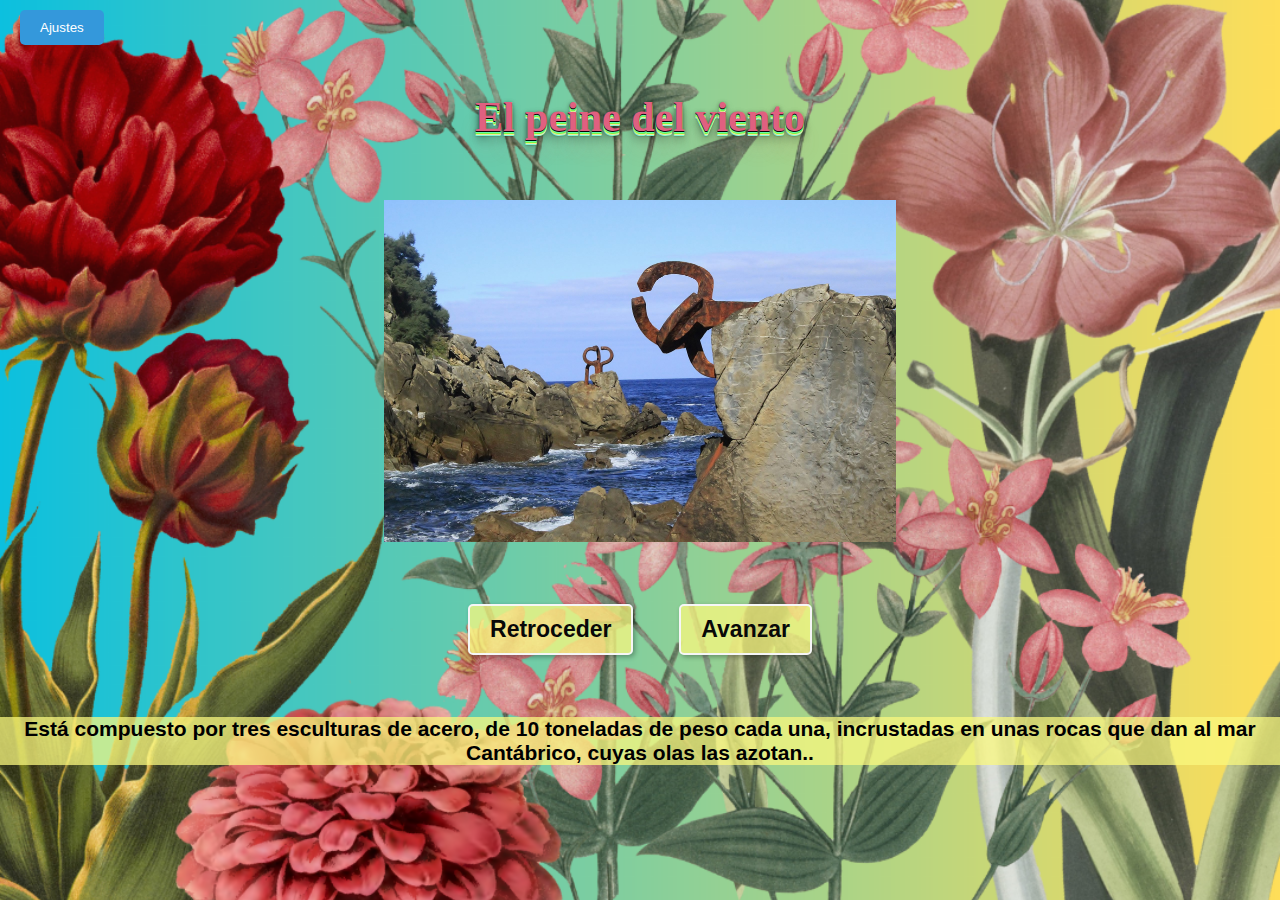
==== Index.html @ 2708edac "creación pagina" ====
<!DOCTYPE html>
<html lang="en">

<head>
  <meta charset="UTF-8">
  <meta http-equiv="X-UA-Compatible" content="IE=edge">
  <meta name="viewport" content="width=device-width, initial-scale=1.0">
  <title>Carrusel</title>
  <link href="css/Estilo2.css" rel="stylesheet">
</head>
<header>
  <div class="dropdown">
    <button onclick="toggleDropdown()" class="dropbtn">Ajustes</button>
    <div id="myDropdown" class="dropdown-content">
      <input type="button" id="Mostrar" onclick="Mostrar()" value="Mostrar" />
      <input type="button" id="Agregar" onclick="Agregar()" value="Agregar" />
      <input type="button" id="Eliminar" onclick="Eliminar()" value="Eliminar" />
      <input type="button" id="Modificar" onclick="Modificar()" value="Modificar" />
    </div>
  </div>
</header>

<body>

  <div id="container">
    <h1> <span id="nombreImagen"></span></h1>

    <p><img id="imagen" title="Bruno" alt="Foto de Bruno" src="img/sansebastian.jpg"></p>

    <p> <input type="button" id="boton-retroceder" onclick="retroceder()" value="Retroceder" />

      <input type="button" id="boton-avanzar" onclick="avanzar()" value="Avanzar" />
    </p>
    <p id="desc"></p>
  </div>

  <script src="js/claseImagen.js"></script>
  <script src="js/imagenes.js"></script>
  <script src="js/funciones.js"></script>
  <script src="js/main.js"></script>

</body>

</html>
---- css/Estilo2.css ----
body {
  margin: 0;
  padding: 0;
  height: 100%;
  text-align: center;
  font-family: "Comic Sans MS", sans-serif;
  background-image: url('../img/fondo4.png');
  /* Ruta de tu imagen de fondo */
  background-size: cover;
  background-repeat: no-repeat;
  background-attachment: fixed;
  font-size: 21px;
  color: #080808;
  font-weight: bold;
  overflow-x: hidden;
  /* Evita el desplazamiento horizontal */
  background-color: rgba(237, 112, 162, 0.505);
}

#container {
  position: relative;
  display: flex;
  /* Permite alinear verticalmente el contenido */
  flex-direction: column;
  /* Alinear el contenido verticalmente */
  justify-content: center;
  /* Centra verticalmente el contenido */
  align-items: center;
  /* Centra horizontalmente el contenido */
}

p#desc {
  padding: 0;
  background-color: rgba(250, 248, 127, 0.74);
  color: #000;
  font-weight: bold;
}

h1 {
  color: #e06080;
  text-shadow: 0 1px 0 #050505, 0 2px 0 #66fca9, 0 3px 0 #78f53e, 0 4px 0 #f3ea99, 0 5px 0 #82f5d3, 0 6px 1px rgba(0, 0, 0, .1), 0 0 5px rgba(0, 0, 0, .1), 0 1px 3px rgba(0, 0, 0, .3), 0 3px 5px rgba(0, 0, 0, .2), 0 5px 10px rgba(0, 0, 0, .25), 0 10px 10px rgba(0, 0, 0, .2), 0 20px 20px rgba(233, 101, 101, 0.15);
}

#imagen {
  display: block;
  margin: 0 auto;
  width: 40%;
  height: auto;
}

input[type="button"] {
  display: inline-block;
  margin: 20px;
  padding: 10px 20px;
  border: 2px solid #f6f6f6;
  color: #080808;
  background-color: rgba(250, 248, 127, 0.74);
  border-radius: 5px;
  font-size: 23px;
  cursor: pointer;
  box-shadow: 2px 2px 5px rgba(0, 0, 0, 0.3);
  font-weight: bold;
}

#nombreImagen {
  display: inline-block;
  margin: 10px;
  font-family: "Kristen ITC";
}

header {
  text-align: left;
  padding: 10px 20px;
  /* Ajustar el espaciado según sea necesario */
}

.dropdown {
  position: relative;
  display: inline-block;
}

.dropbtn {
  background-color: #3498db;
  color: #fff;
  padding: 10px 20px;
  border: none;
  border-radius: 5px;
  cursor: pointer;
}

.dropdown-content {
  display: none;
  position: absolute;
  background-color: #f58fbaab;
  min-width: 160px;
  box-shadow: 0px 8px 16px 0px rgba(0, 0, 0, 0.2);
  z-index: 1;
  top: 100%;
  /* Ajustar la posición vertical del menú desplegable */
  left: 0;
  /* Ajustar la posición horizontal del menú desplegable */
}

.dropdown-content input[type="button"] {
  display: block;
  width: 100%;
  padding: 8px 16px;
  border: none;
  background-color: transparent;
  text-align: left;
}
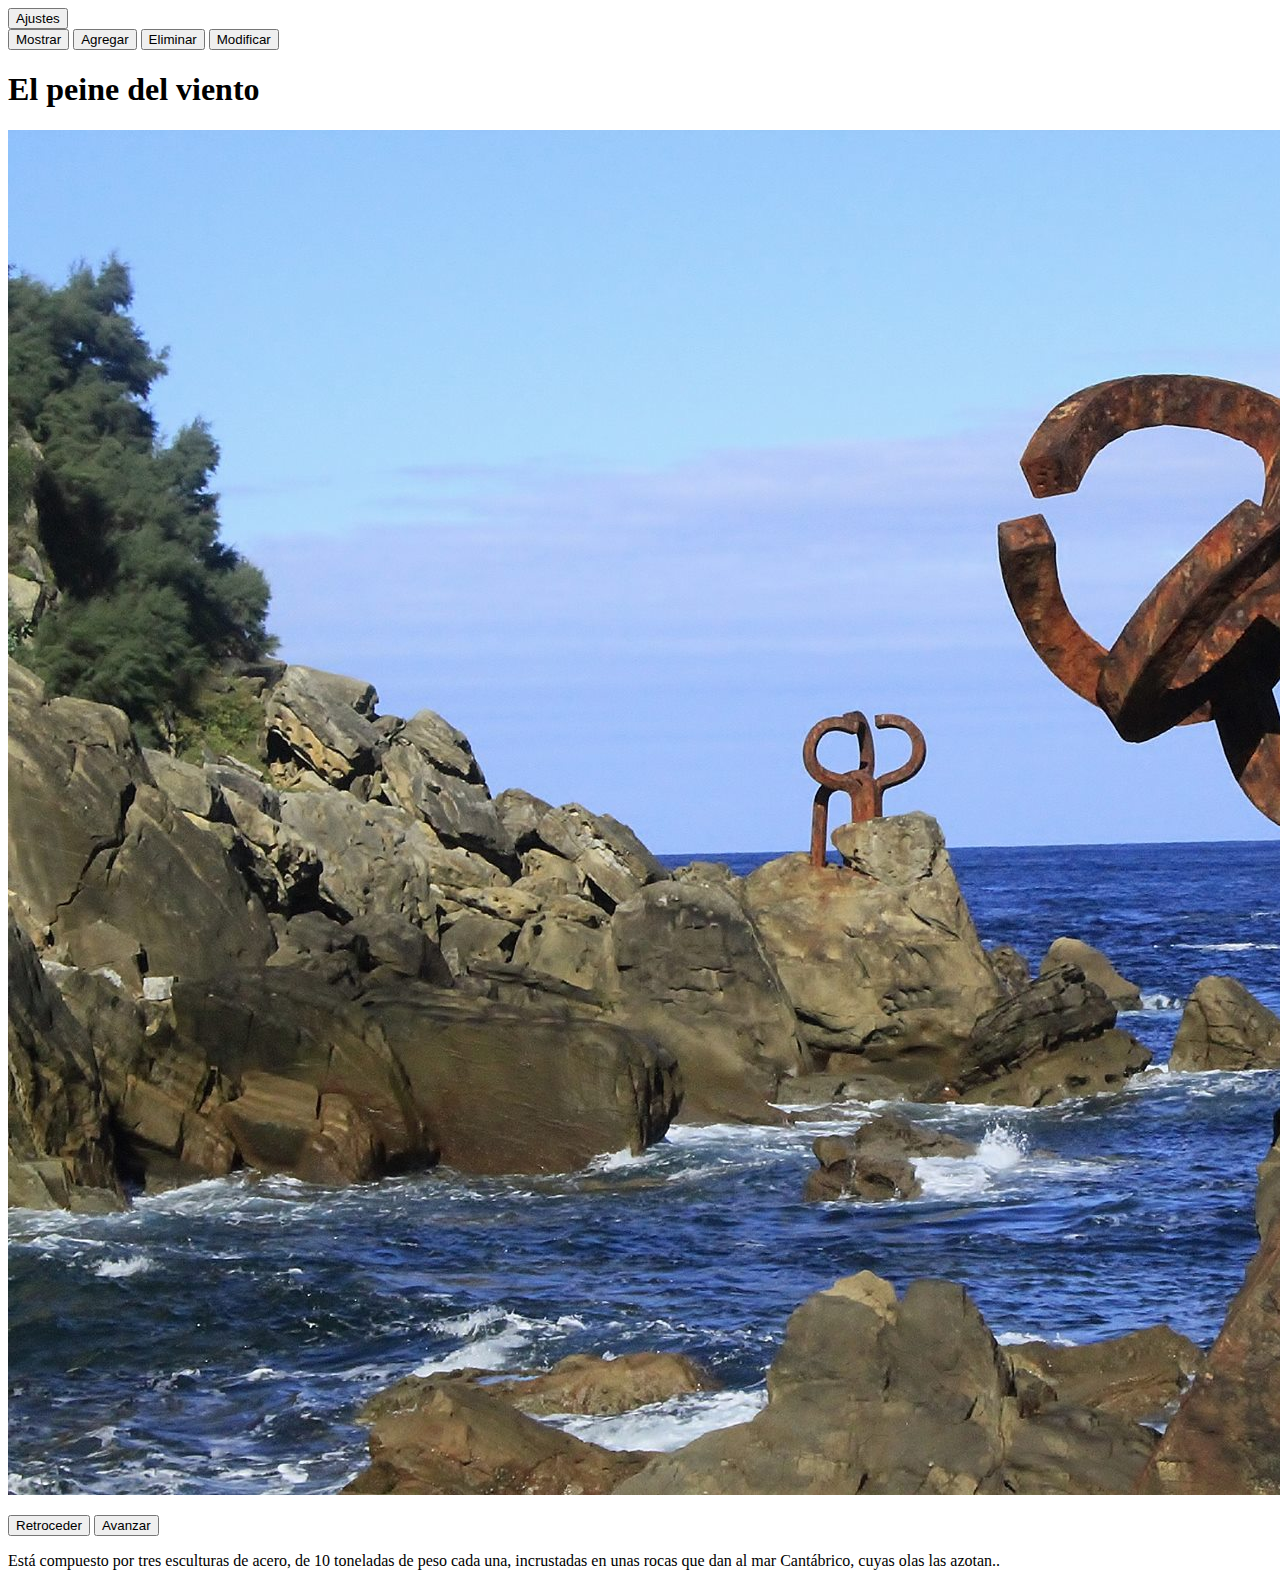
==== commit 6c3b19d0: "Modificamos llamada a CSS" ====
--- a/Index.html
+++ b/Index.html
@@ -6,7 +6,7 @@
   <meta http-equiv="X-UA-Compatible" content="IE=edge">
   <meta name="viewport" content="width=device-width, initial-scale=1.0">
   <title>Carrusel</title>
-  <link href="css/Estilo2.css" rel="stylesheet">
+  <link href="css/style.scss" rel="stylesheet">
 </head>
 <header>
   <div class="dropdown">
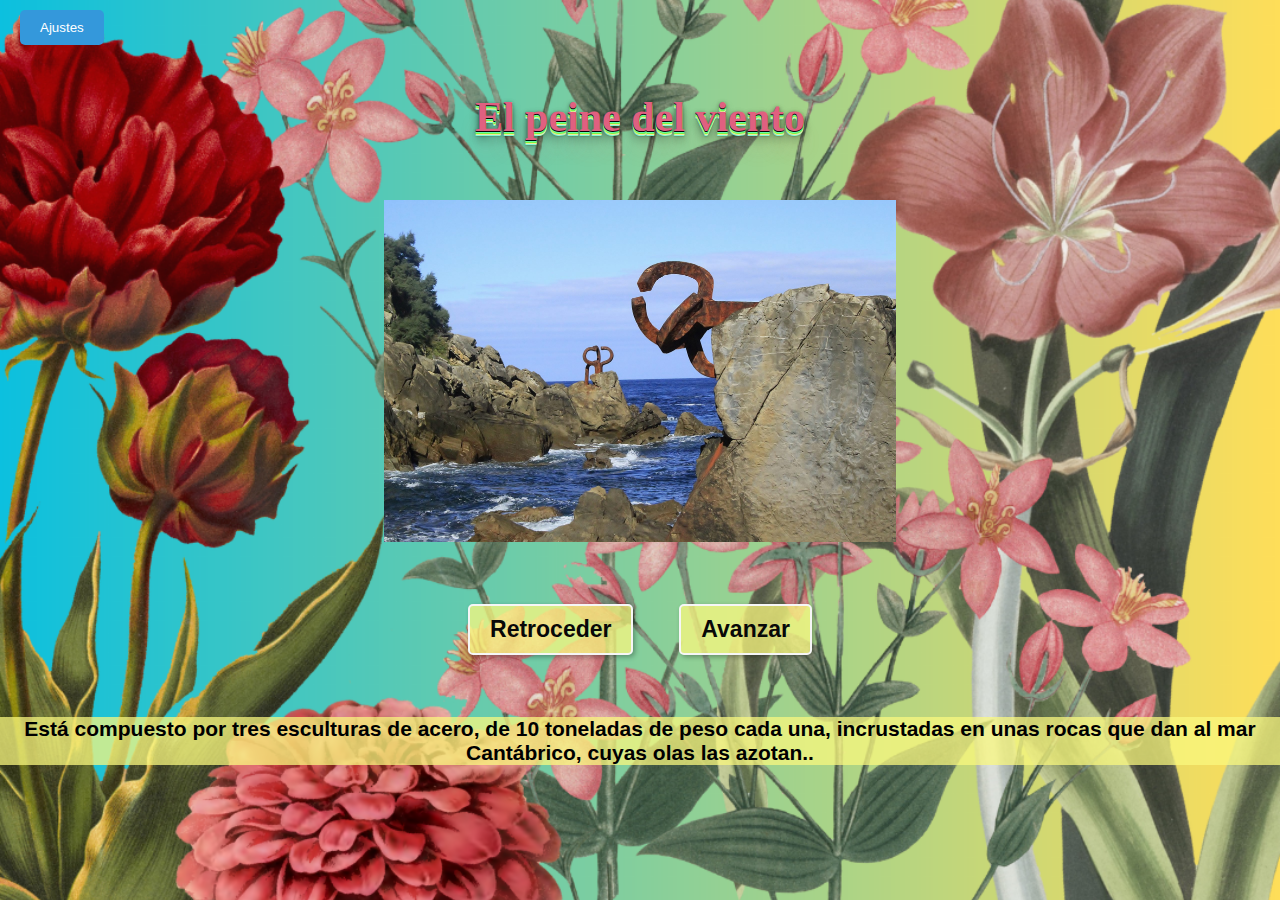
==== commit 2981c823: "Modificamos a CSS de nuevo" ====
--- a/Index.html
+++ b/Index.html
@@ -6,7 +6,7 @@
   <meta http-equiv="X-UA-Compatible" content="IE=edge">
   <meta name="viewport" content="width=device-width, initial-scale=1.0">
   <title>Carrusel</title>
-  <link href="css/style.scss" rel="stylesheet">
+  <link href="css/style.css" rel="stylesheet">
 </head>
 <header>
   <div class="dropdown">
--- a/css/style.css
+++ b/css/style.css
@@ -0,0 +1,111 @@
+body {
+  margin: 0;
+  padding: 0;
+  height: 100%;
+  text-align: center;
+  font-family: "Comic Sans MS", sans-serif;
+  background-image: url('../img/fondo4.png');
+  /* Ruta de tu imagen de fondo */
+  background-size: cover;
+  background-repeat: no-repeat;
+  background-attachment: fixed;
+  font-size: 21px;
+  color: #080808;
+  font-weight: bold;
+  overflow-x: hidden;
+  /* Evita el desplazamiento horizontal */
+  background-color: rgba(237, 112, 162, 0.505);
+}
+
+#container {
+  position: relative;
+  display: flex;
+  /* Permite alinear verticalmente el contenido */
+  flex-direction: column;
+  /* Alinear el contenido verticalmente */
+  justify-content: center;
+  /* Centra verticalmente el contenido */
+  align-items: center;
+  /* Centra horizontalmente el contenido */
+}
+
+p#desc {
+  padding: 0;
+  background-color: rgba(250, 248, 127, 0.74);
+  color: #000;
+  font-weight: bold;
+}
+
+h1 {
+  color: #e06080;
+  text-shadow: 0 1px 0 #050505, 0 2px 0 #66fca9, 0 3px 0 #78f53e, 0 4px 0 #f3ea99, 0 5px 0 #82f5d3, 0 6px 1px rgba(0, 0, 0, .1), 0 0 5px rgba(0, 0, 0, .1), 0 1px 3px rgba(0, 0, 0, .3), 0 3px 5px rgba(0, 0, 0, .2), 0 5px 10px rgba(0, 0, 0, .25), 0 10px 10px rgba(0, 0, 0, .2), 0 20px 20px rgba(233, 101, 101, 0.15);
+}
+
+#imagen {
+  display: block;
+  margin: 0 auto;
+  width: 40%;
+  height: auto;
+}
+
+input[type="button"] {
+  display: inline-block;
+  margin: 20px;
+  padding: 10px 20px;
+  border: 2px solid #f6f6f6;
+  color: #080808;
+  background-color: rgba(250, 248, 127, 0.74);
+  border-radius: 5px;
+  font-size: 23px;
+  cursor: pointer;
+  box-shadow: 2px 2px 5px rgba(0, 0, 0, 0.3);
+  font-weight: bold;
+}
+
+#nombreImagen {
+  display: inline-block;
+  margin: 10px;
+  font-family: "Kristen ITC";
+}
+
+header {
+  text-align: left;
+  padding: 10px 20px;
+  /* Ajustar el espaciado según sea necesario */
+}
+
+.dropdown {
+  position: relative;
+  display: inline-block;
+}
+
+.dropbtn {
+  background-color: #3498db;
+  color: #fff;
+  padding: 10px 20px;
+  border: none;
+  border-radius: 5px;
+  cursor: pointer;
+}
+
+.dropdown-content {
+  display: none;
+  position: absolute;
+  background-color: #f58fbaab;
+  min-width: 160px;
+  box-shadow: 0px 8px 16px 0px rgba(0, 0, 0, 0.2);
+  z-index: 1;
+  top: 100%;
+  /* Ajustar la posición vertical del menú desplegable */
+  left: 0;
+  /* Ajustar la posición horizontal del menú desplegable */
+}
+
+.dropdown-content input[type="button"] {
+  display: block;
+  width: 100%;
+  padding: 8px 16px;
+  border: none;
+  background-color: transparent;
+  text-align: left;
+}